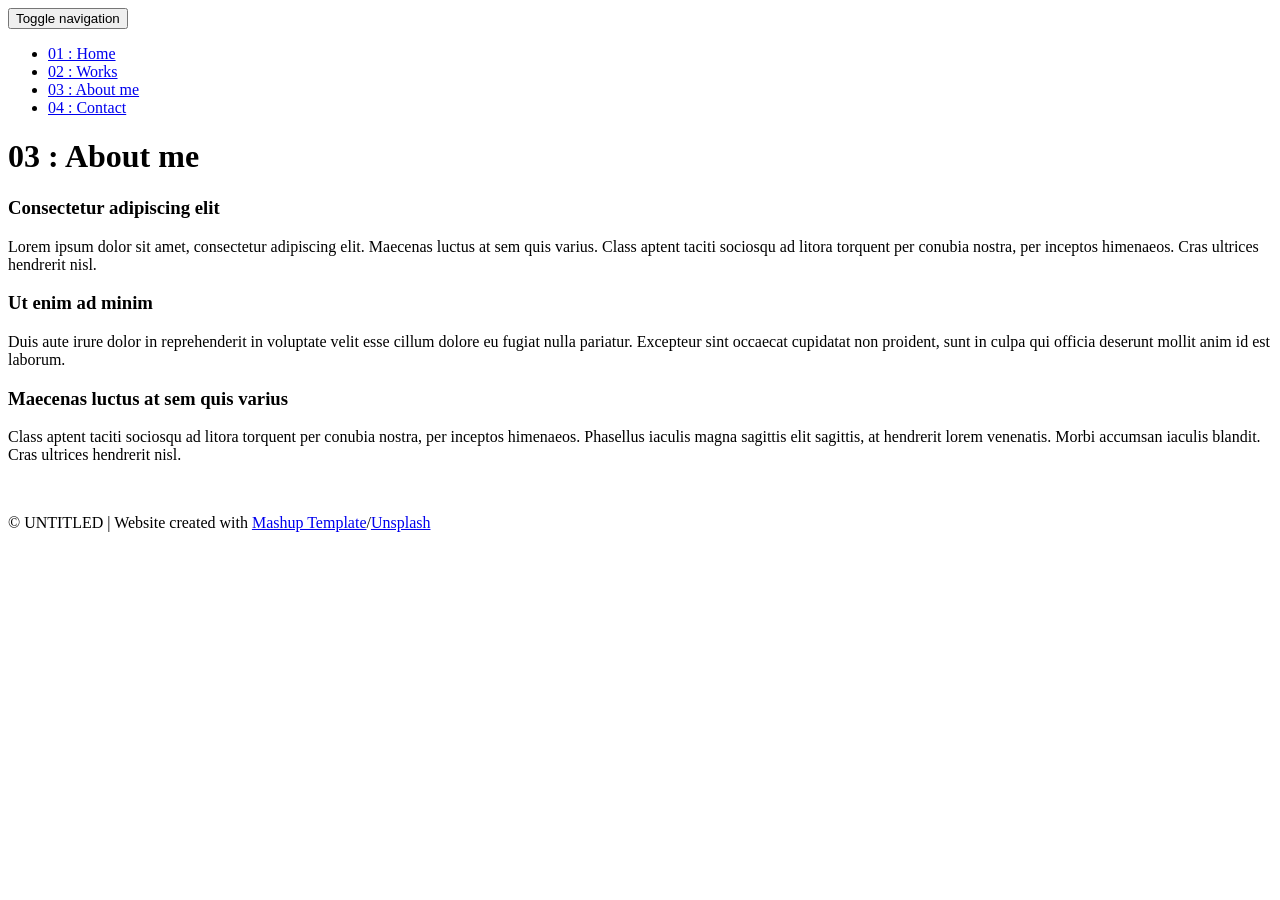
==== templates/about.html @ 0028292d "updates" ====
<!DOCTYPE html>
<html lang="en">

<head>
  <meta charset="UTF-8">
  <meta content="IE=edge" http-equiv="X-UA-Compatible">
  <meta content="width=device-width,initial-scale=1" name="viewport">
  <meta content="description" name="description">
  <meta name="google" content="notranslate" />
  <meta content="Mashup templates have been developped by Orson.io team" name="author">

  <!-- Disable tap highlight on IE  -->
  <meta name="msapplication-tap-highlight" content="no">
  
  <link rel="apple-touch-icon" sizes="180x180" href="static/assets/apple-icon-180x180.png">
  <link href="static/assets/favicon.ico" rel="icon">

  <title>Title page</title>  

<link href="static/main.3f6952e4.css" rel="stylesheet"></head>

<body class="">
<div id="site-border-left"></div>
<div id="site-border-right"></div>
<div id="site-border-top"></div>
<div id="site-border-bottom"></div>
 <!-- Add your content of header -->
<header>
  <nav class="navbar  navbar-fixed-top navbar-default">
    <div class="container">
        <button type="button" class="navbar-toggle collapsed" data-toggle="collapse" data-target="#navbar-collapse" aria-expanded="false">
          <span class="sr-only">Toggle navigation</span>
          <span class="icon-bar"></span>
          <span class="icon-bar"></span>
          <span class="icon-bar"></span>
        </button>

      <div class="collapse navbar-collapse" id="navbar-collapse">
        <ul class="nav navbar-nav ">
          <li><a href="./index.html" title="">01 : Home</a></li>
          <li><a href="./works.html" title="">02 : Works</a></li>
          <li><a href="./about.html" title="">03 : About me</a></li>
          <li><a href="./contact.html" title="">04 : Contact</a></li>
        </ul>


      </div> 
    </div>
  </nav>
</header>

<div class="section-container">
    <div class="container">
      <div class="row">
        <div class="col-xs-12">
          <div class="section-container-spacer text-center">
            <h1 class="h2">03 : About me</h1>
          </div>
          
          <div class="row">
            <div class="col-md-10 col-md-offset-1">
              <div class="row">
                <div class="col-xs-12 col-md-6">
                  <h3>Consectetur adipiscing elit</h3>
                  <p>Lorem ipsum dolor sit amet, consectetur adipiscing elit. Maecenas luctus at sem quis varius. 
                  Class aptent taciti sociosqu ad litora torquent per conubia nostra, per inceptos himenaeos. Cras ultrices hendrerit nisl.</p>
                  <h3>Ut enim ad minim  </h3>
                  <p>Duis aute irure dolor in reprehenderit in voluptate velit esse
                  cillum dolore eu fugiat nulla pariatur. Excepteur sint occaecat cupidatat non
                  proident, sunt in culpa qui officia deserunt mollit anim id est laborum. 
                  <h3>Maecenas luctus at sem quis varius</h3>
                  <p>
                  Class aptent taciti sociosqu ad litora torquent per conubia nostra, per inceptos himenaeos. Phasellus iaculis magna sagittis elit sagittis, at hendrerit lorem venenatis. Morbi accumsan iaculis blandit. Cras ultrices hendrerit nisl.</p>
                </div>
                <div class="col-xs-12 col-md-6">
                  <img src="static/assets/images/profil.jpg" class="img-responsive" alt="">
                </div>
              </div>
            </div>
          </div>
          
          
       </div>
      </div>
    </div>
  </div>


<footer class="footer-container text-center">
  <div class="container">
    <div class="row">
      <div class="col-xs-12">
        <p>© UNTITLED | Website created with <a href="http://www.mashup-template.com/" title="Create website with free html template">Mashup Template</a>/<a href="https://www.unsplash.com/" title="Beautiful Free Images">Unsplash</a></p>
      </div>
    </div>
  </div>
</footer>

<script>
  document.addEventListener("DOMContentLoaded", function (event) {
     navActivePage();
  });
</script>

<!-- Google Analytics: change UA-XXXXX-X to be your site's ID 

<script>
  (function (i, s, o, g, r, a, m) {
    i['GoogleAnalyticsObject'] = r; i[r] = i[r] || function () {
      (i[r].q = i[r].q || []).push(arguments)
    }, i[r].l = 1 * new Date(); a = s.createElement(o),
      m = s.getElementsByTagName(o)[0]; a.async = 1; a.src = g; m.parentNode.insertBefore(a, m)
  })(window, document, 'script', '//www.google-analytics.com/analytics.js', 'ga');
  ga('create', 'UA-XXXXX-X', 'auto');
  ga('send', 'pageview');
</script>

--> <script type="text/javascript" src="static\main.70a66962.js"></script></body>

</html>
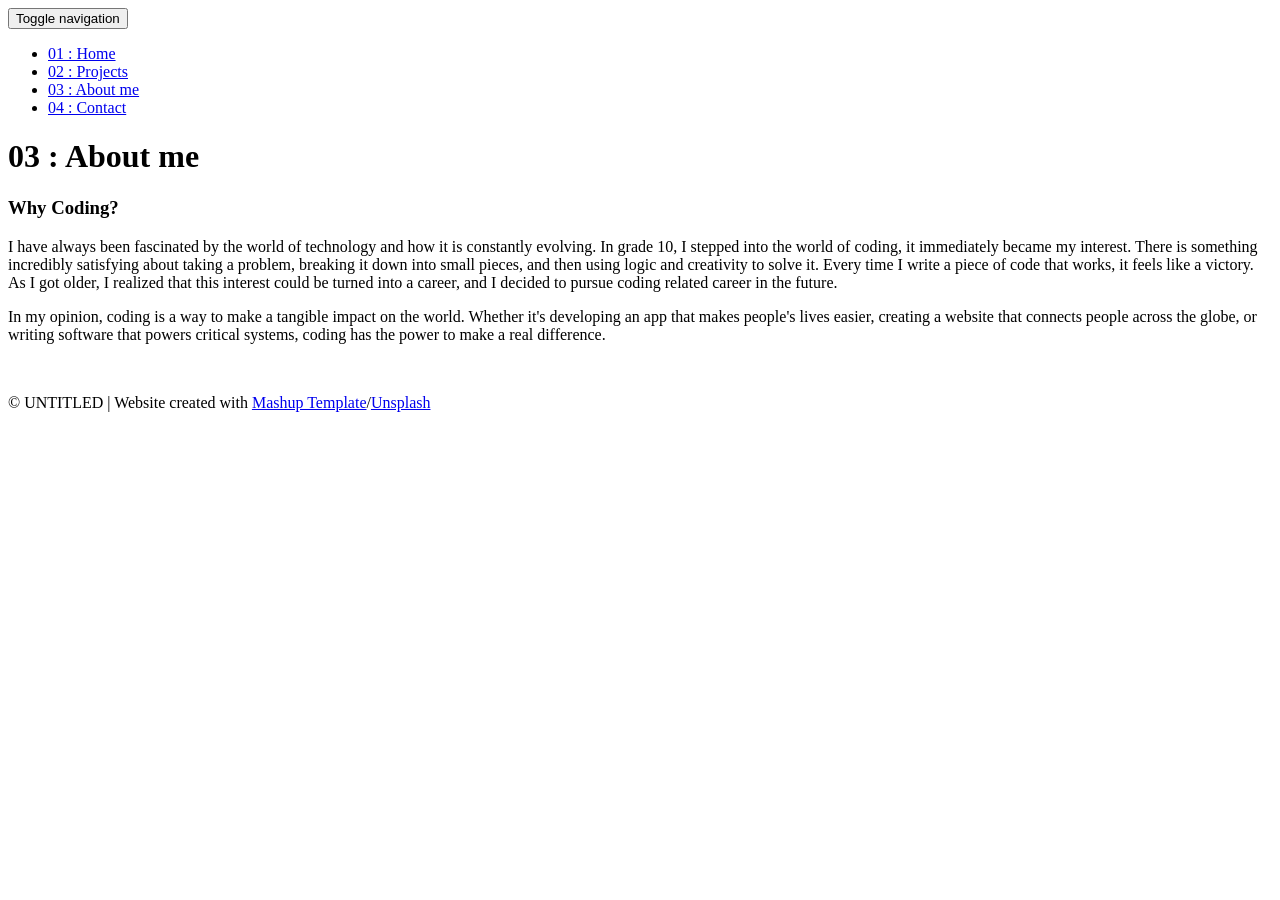
==== commit 7c399806: "update" ====
--- a/templates/about.html
+++ b/templates/about.html
@@ -13,9 +13,10 @@
   <meta name="msapplication-tap-highlight" content="no">
   
   <link rel="apple-touch-icon" sizes="180x180" href="static/assets/apple-icon-180x180.png">
-  <link href="static/assets/favicon.ico" rel="icon">
-
-  <title>Title page</title>  
+  <link href="static\assets\S-logo.png" rel="icon">
+  <script src="https://unpkg.com/swup@3"></script>
+  <script defer src="static\transition.js"></script>
+  <title>About</title>  
 
 <link href="static/main.3f6952e4.css" rel="stylesheet"></head>
 
@@ -38,7 +39,7 @@
       <div class="collapse navbar-collapse" id="navbar-collapse">
         <ul class="nav navbar-nav ">
           <li><a href="./index.html" title="">01 : Home</a></li>
-          <li><a href="./works.html" title="">02 : Works</a></li>
+          <li><a href="./projects.html" title="">02 : Projects</a></li>
           <li><a href="./about.html" title="">03 : About me</a></li>
           <li><a href="./contact.html" title="">04 : Contact</a></li>
         </ul>
@@ -48,7 +49,7 @@
     </div>
   </nav>
 </header>
-
+<main id="swup" class="transition-fade">
 <div class="section-container">
     <div class="container">
       <div class="row">
@@ -61,30 +62,24 @@
             <div class="col-md-10 col-md-offset-1">
               <div class="row">
                 <div class="col-xs-12 col-md-6">
-                  <h3>Consectetur adipiscing elit</h3>
-                  <p>Lorem ipsum dolor sit amet, consectetur adipiscing elit. Maecenas luctus at sem quis varius. 
-                  Class aptent taciti sociosqu ad litora torquent per conubia nostra, per inceptos himenaeos. Cras ultrices hendrerit nisl.</p>
-                  <h3>Ut enim ad minim  </h3>
-                  <p>Duis aute irure dolor in reprehenderit in voluptate velit esse
-                  cillum dolore eu fugiat nulla pariatur. Excepteur sint occaecat cupidatat non
-                  proident, sunt in culpa qui officia deserunt mollit anim id est laborum. 
-                  <h3>Maecenas luctus at sem quis varius</h3>
+                  <!-- <h3>Education</h3>
+                  <p>University of Waterloo --- Mathematics, Honours, Co-operative Program</p> -->
+                  <h3>Why Coding?</h3>
+                  <p>I have always been fascinated by the world of technology and how it is constantly evolving. In grade 10, I stepped into the world of coding, it immediately became my interest. There is something incredibly satisfying about taking a problem, breaking it down into small pieces, and then using logic and creativity to solve it. Every time I write a piece of code that works, it feels like a victory. As I got older, I realized that this interest could be turned into a career, and I decided to pursue coding related career in the future. 
                   <p>
-                  Class aptent taciti sociosqu ad litora torquent per conubia nostra, per inceptos himenaeos. Phasellus iaculis magna sagittis elit sagittis, at hendrerit lorem venenatis. Morbi accumsan iaculis blandit. Cras ultrices hendrerit nisl.</p>
+                    In my opinion,  coding is a way to make a tangible impact on the world. Whether it's developing an app that makes people's lives easier, creating a website that connects people across the globe, or writing software that powers critical systems, coding has the power to make a real difference.</p>
                 </div>
                 <div class="col-xs-12 col-md-6">
-                  <img src="static/assets/images/profil.jpg" class="img-responsive" alt="">
+                  <img src="static\assets\images\about.jpg" class="img-responsive transition-swipe" alt="">
                 </div>
               </div>
             </div>
           </div>
-          
-          
        </div>
       </div>
     </div>
   </div>
-
+</main>
 
 <footer class="footer-container text-center">
   <div class="container">
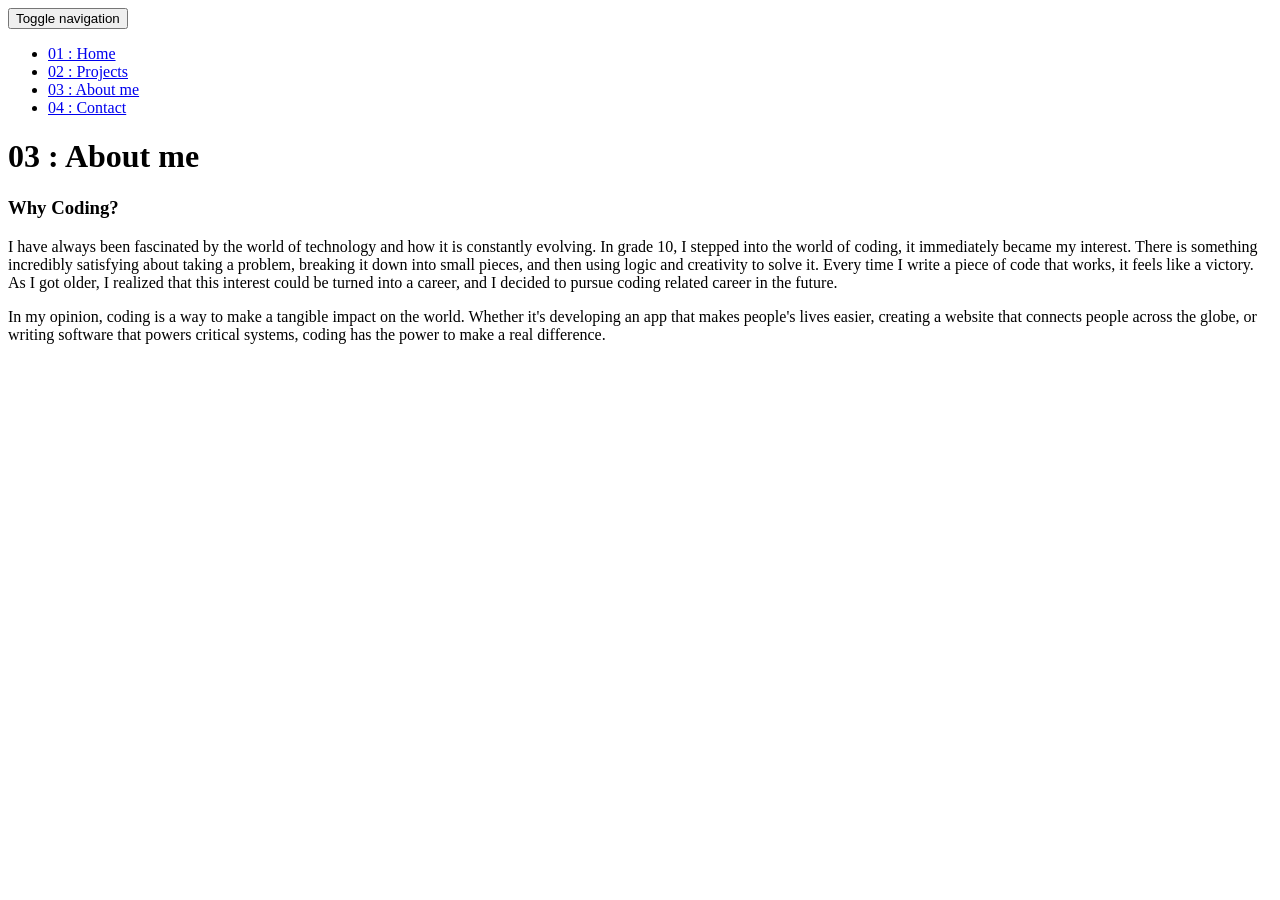
==== commit 0fee9196: "updata about" ====
--- a/templates/about.html
+++ b/templates/about.html
@@ -81,15 +81,7 @@
   </div>
 </main>
 
-<footer class="footer-container text-center">
-  <div class="container">
-    <div class="row">
-      <div class="col-xs-12">
-        <p>© UNTITLED | Website created with <a href="http://www.mashup-template.com/" title="Create website with free html template">Mashup Template</a>/<a href="https://www.unsplash.com/" title="Beautiful Free Images">Unsplash</a></p>
-      </div>
-    </div>
-  </div>
-</footer>
+
 
 <script>
   document.addEventListener("DOMContentLoaded", function (event) {
